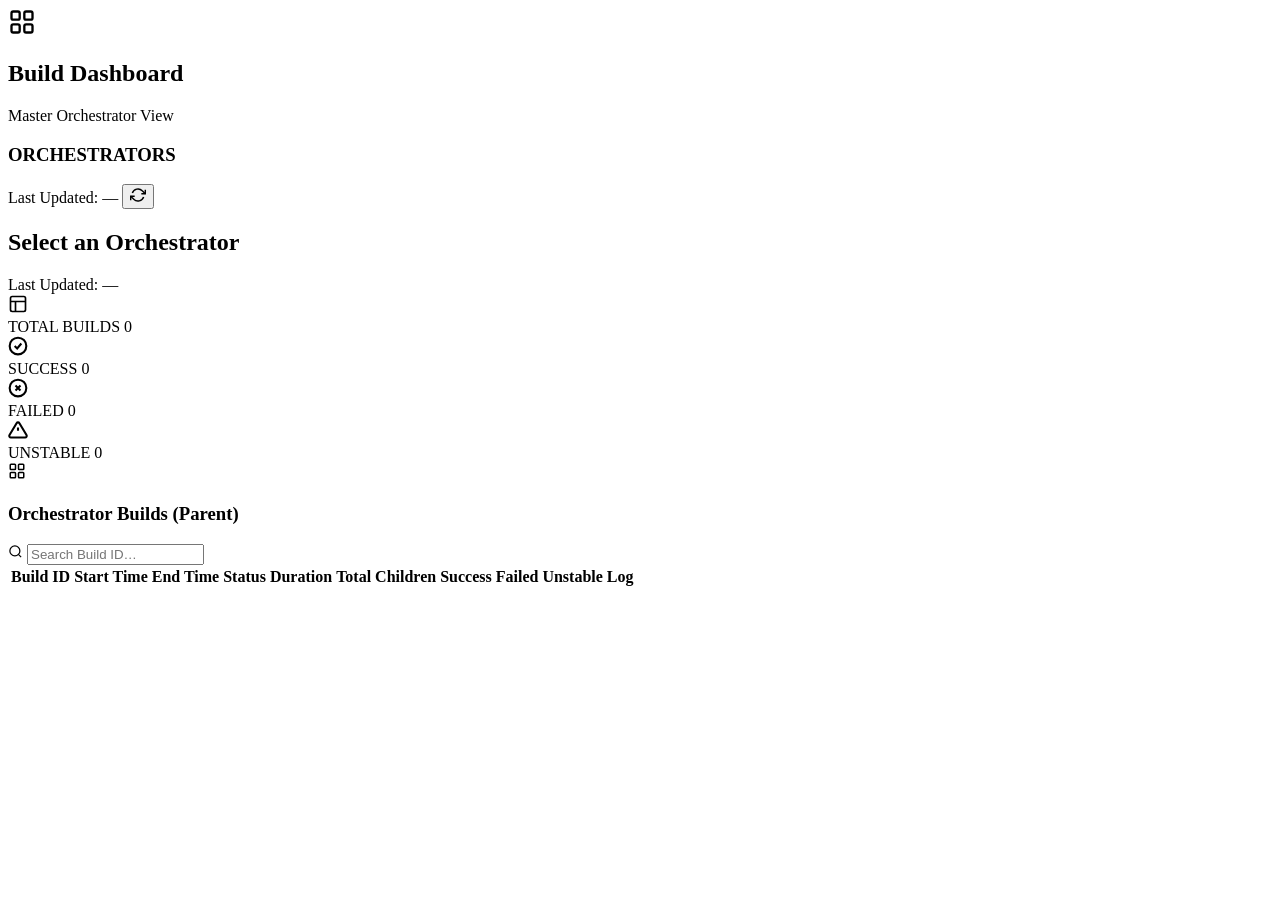
==== index_ver_beta.html @ 741fcbbc "Add initial HTML structure for Build Dashboard This file contains the HTML structure for the Build D" ====
<!DOCTYPE html>
<html lang="en">
<head>
  <meta charset="UTF-8" />
  <meta name="viewport" content="width=device-width, initial-scale=1.0" />
  <title>Build Dashboard</title>
  <link rel="stylesheet" href="Assets/dashboard.css" />
</head>
<body>

  <!-- ==================== SIDEBAR ==================== -->
  <aside class="sidebar">
    <div class="sidebar-header">
      <div class="logo">
        <svg width="28" height="28" viewBox="0 0 24 24" fill="none" stroke="currentColor" stroke-width="2">
          <rect x="3" y="3" width="7" height="7" rx="1.5"/>
          <rect x="14" y="3" width="7" height="7" rx="1.5"/>
          <rect x="3" y="14" width="7" height="7" rx="1.5"/>
          <rect x="14" y="14" width="7" height="7" rx="1.5"/>
        </svg>
      </div>
      <div>
        <h1>Build Dashboard</h1>
        <p class="subtitle">Master Orchestrator View</p>
      </div>
    </div>

    <div class="sidebar-section">
      <h3>ORCHESTRATORS</h3>
      <ul id="orchestrator-list" class="orchestrator-list">
        <!-- Filled by JS -->
      </ul>
    </div>

    <div class="sidebar-footer">
      <span id="sidebar-last-updated">Last Updated: —</span>
      <button id="btn-refresh" class="btn-icon" title="Refresh">
        <svg width="16" height="16" viewBox="0 0 24 24" fill="none" stroke="currentColor" stroke-width="2.2">
          <path d="M23 4v6h-6M1 20v-6h6"/>
          <path d="M3.51 9a9 9 0 0114.85-3.36L23 10M1 14l4.64 4.36A9 9 0 0020.49 15"/>
        </svg>
      </button>
    </div>
  </aside>

  <!-- ==================== MAIN CONTENT ==================== -->
  <main class="main">
    <!-- Top bar -->
    <header class="topbar">
      <div class="topbar-left">
        <h2 id="current-orchestrator-name">Select an Orchestrator</h2>
      </div>
      <div class="topbar-right">
        <span class="last-updated">Last Updated: <span id="last-updated">—</span></span>
      </div>
    </header>

    <!-- Stats -->
    <section class="stats-row">
      <div class="stat-card">
        <div class="stat-icon total">
          <svg width="20" height="20" viewBox="0 0 24 24" fill="none" stroke="currentColor" stroke-width="2">
            <rect x="3" y="3" width="18" height="18" rx="2"/><path d="M3 9h18M9 21V9"/>
          </svg>
        </div>
        <div>
          <span class="stat-label">TOTAL BUILDS</span>
          <span class="stat-value" id="stat-total">0</span>
        </div>
      </div>
      <div class="stat-card">
        <div class="stat-icon success">
          <svg width="20" height="20" viewBox="0 0 24 24" fill="none" stroke="currentColor" stroke-width="2.5">
            <circle cx="12" cy="12" r="10"/><path d="M8 12l3 3 5-6"/>
          </svg>
        </div>
        <div>
          <span class="stat-label">SUCCESS</span>
          <span class="stat-value success" id="stat-success">0</span>
        </div>
      </div>
      <div class="stat-card">
        <div class="stat-icon failed">
          <svg width="20" height="20" viewBox="0 0 24 24" fill="none" stroke="currentColor" stroke-width="2.5">
            <circle cx="12" cy="12" r="10"/><path d="M15 9l-6 6M9 9l6 6"/>
          </svg>
        </div>
        <div>
          <span class="stat-label">FAILED</span>
          <span class="stat-value failed" id="stat-failed">0</span>
        </div>
      </div>
      <div class="stat-card">
        <div class="stat-icon unstable">
          <svg width="20" height="20" viewBox="0 0 24 24" fill="none" stroke="currentColor" stroke-width="2.5">
            <path d="M12 9v4M12 17h.01"/>
            <path d="M10.29 3.86L1.82 18a2 2 0 001.71 3h16.94a2 2 0 001.71-3L13.71 3.86a2 2 0 00-3.42 0z"/>
          </svg>
        </div>
        <div>
          <span class="stat-label">UNSTABLE</span>
          <span class="stat-value unstable" id="stat-unstable">0</span>
        </div>
      </div>
    </section>

    <!-- Parent Builds Table -->
    <section class="card">
      <div class="card-header">
        <div class="card-title">
          <svg width="18" height="18" viewBox="0 0 24 24" fill="none" stroke="currentColor" stroke-width="2">
            <rect x="3" y="3" width="7" height="7" rx="1"/>
            <rect x="14" y="3" width="7" height="7" rx="1"/>
            <rect x="3" y="14" width="7" height="7" rx="1"/>
            <rect x="14" y="14" width="7" height="7" rx="1"/>
          </svg>
          <h3>Orchestrator Builds (Parent)</h3>
        </div>
        <div class="search-box">
          <svg width="15" height="15" viewBox="0 0 24 24" fill="none" stroke="currentColor" stroke-width="2">
            <circle cx="11" cy="11" r="8"/><path d="M21 21l-4.35-4.35"/>
          </svg>
          <input type="text" id="build-search" placeholder="Search Build ID…" />
          <button type="button" id="search-clear" class="search-clear" hidden>✕</button>
        </div>
      </div>

      <div class="table-wrap">
        <table class="data-table">
          <thead>
            <tr>
              <th>Build ID</th>
              <th>Start Time</th>
              <th>End Time</th>
              <th>Status</th>
              <th>Duration</th>
              <th>Total Children</th>
              <th>Success</th>
              <th>Failed</th>
              <th>Unstable</th>
              <th>Log</th>
            </tr>
          </thead>
          <tbody id="parent-tbody"></tbody>
        </table>
      </div>
      <div class="pagination" id="parent-pagination"></div>
    </section>

    <!-- Detail Section -->
    <section class="card" id="detail-section" hidden>
      <div class="card-header detail-header">
        <div class="card-title">
          <svg width="18" height="18" viewBox="0 0 24 24" fill="none" stroke="currentColor" stroke-width="2">
            <path d="M14 2H6a2 2 0 00-2 2v16a2 2 0 002 2h12a2 2 0 002-2V8z"/>
            <path d="M14 2v6h6M16 13H8M16 17H8M10 9H8"/>
          </svg>
          <h3>Parent Build Details: <span id="detail-build-id">#—</span></h3>
        </div>
        <div class="detail-meta">
          <span id="detail-time-range">—</span>
          <span class="badge" id="detail-status-badge">—</span>
        </div>
      </div>

      <div class="children-title">
        <svg width="16" height="16" viewBox="0 0 24 24" fill="none" stroke="currentColor" stroke-width="2">
          <circle cx="12" cy="5" r="2"/>
          <circle cx="5" cy="19" r="2"/>
          <circle cx="19" cy="19" r="2"/>
          <path d="M12 7v4M12 11l-7 6M12 11l7 6"/>
        </svg>
        <h4>Child Builds (Jobs)</h4>
      </div>

      <div class="table-wrap">
        <table class="data-table">
          <thead>
            <tr>
              <th>Job Name</th>
              <th>Build ID</th>
              <th>Start Time</th>
              <th>End Time</th>
              <th>Status</th>
              <th>Duration</th>
              <th>Log File</th>
              <th>Actions</th>
            </tr>
          </thead>
          <tbody id="children-tbody"></tbody>
        </table>
      </div>
      <div class="pagination" id="children-pagination"></div>

      <div class="info-banner">
        <svg width="15" height="15" viewBox="0 0 24 24" fill="none" stroke="currentColor" stroke-width="2">
          <circle cx="12" cy="12" r="10"/><path d="M12 16v-4M12 8h.01"/>
        </svg>
        <span>All logs are located at: <code>C:\Jenkins\Jobs\Log\</code></span>
      </div>
    </section>
  </main>

  <!-- Modal -->
  <div class="modal" id="log-modal" hidden>
    <div class="modal-backdrop" id="modal-backdrop"></div>
    <div class="modal-panel">
      <div class="modal-header">
        <h3 id="modal-title">Log</h3>
        <button class="btn-icon" id="modal-close">✕</button>
      </div>
      <pre class="modal-body" id="modal-body">Loading…</pre>
    </div>
  </div>

  <script src="Assets/dashboard.js"></script>
</body>
</html>
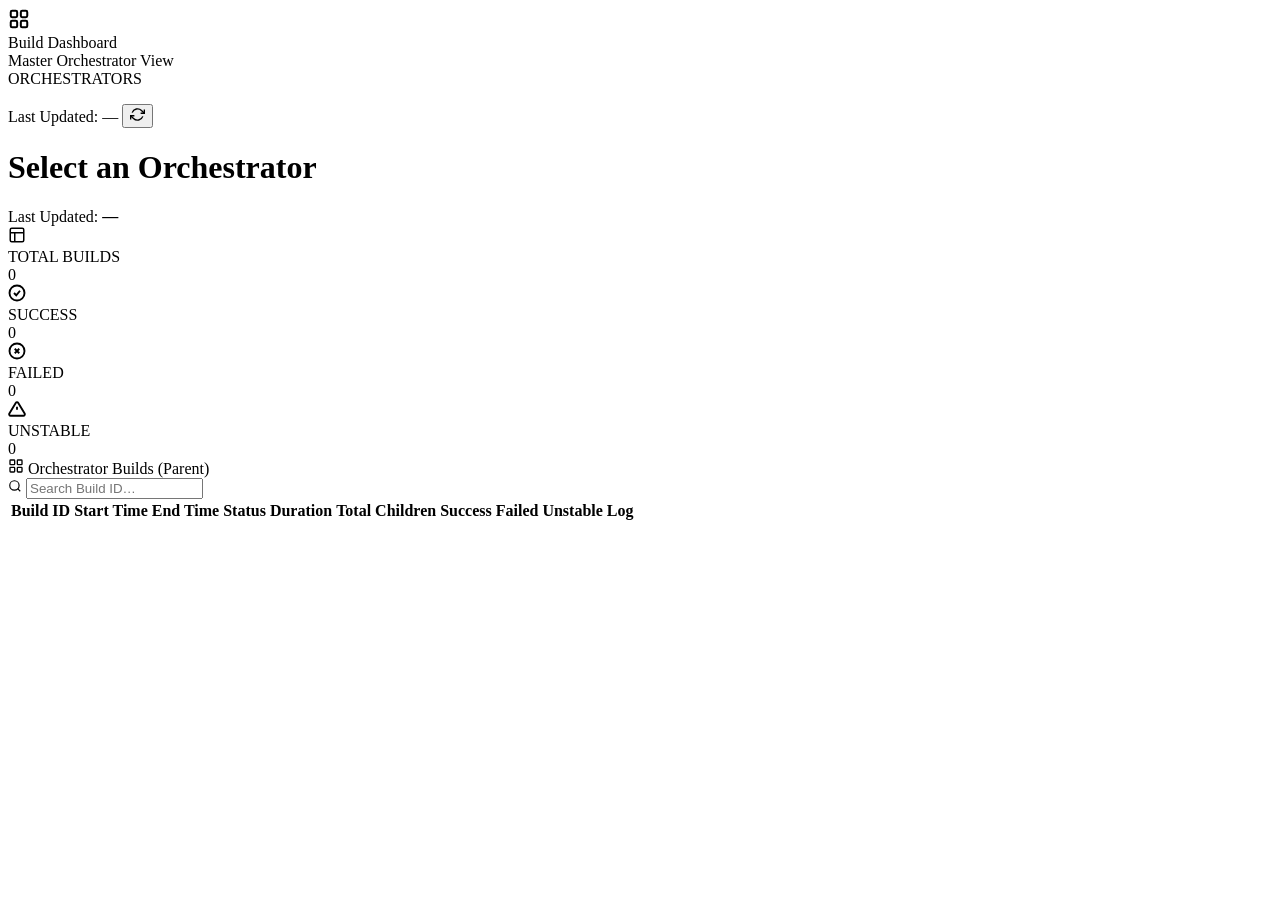
==== commit da50da46: "Simplify sidebar and main content layout Refactor HTML structure for sidebar and main content." ====
--- a/index_ver_beta.html
+++ b/index_ver_beta.html
@@ -8,11 +8,11 @@
 </head>
 <body>
 
-  <!-- ==================== SIDEBAR ==================== -->
+  <!-- SIDEBAR -->
   <aside class="sidebar">
-    <div class="sidebar-header">
-      <div class="logo">
-        <svg width="28" height="28" viewBox="0 0 24 24" fill="none" stroke="currentColor" stroke-width="2">
+    <div class="sidebar-brand">
+      <div class="brand-icon">
+        <svg width="22" height="22" viewBox="0 0 24 24" fill="none" stroke="currentColor" stroke-width="2.2">
           <rect x="3" y="3" width="7" height="7" rx="1.5"/>
           <rect x="14" y="3" width="7" height="7" rx="1.5"/>
           <rect x="3" y="14" width="7" height="7" rx="1.5"/>
@@ -20,22 +20,20 @@
         </svg>
       </div>
       <div>
-        <h1>Build Dashboard</h1>
-        <p class="subtitle">Master Orchestrator View</p>
+        <div class="brand-title">Build Dashboard</div>
+        <div class="brand-sub">Master Orchestrator View</div>
       </div>
     </div>
 
-    <div class="sidebar-section">
-      <h3>ORCHESTRATORS</h3>
-      <ul id="orchestrator-list" class="orchestrator-list">
-        <!-- Filled by JS -->
-      </ul>
-    </div>
+    <div class="sidebar-label">ORCHESTRATORS</div>
+    <ul class="orch-list" id="orchestrator-list">
+      <!-- JS will fill this -->
+    </ul>
 
-    <div class="sidebar-footer">
-      <span id="sidebar-last-updated">Last Updated: —</span>
-      <button id="btn-refresh" class="btn-icon" title="Refresh">
-        <svg width="16" height="16" viewBox="0 0 24 24" fill="none" stroke="currentColor" stroke-width="2.2">
+    <div class="sidebar-bottom">
+      <span id="sidebar-updated">Last Updated: —</span>
+      <button id="btn-refresh" title="Refresh">
+        <svg width="15" height="15" viewBox="0 0 24 24" fill="none" stroke="currentColor" stroke-width="2.2">
           <path d="M23 4v6h-6M1 20v-6h6"/>
           <path d="M3.51 9a9 9 0 0114.85-3.36L23 10M1 14l4.64 4.36A9 9 0 0020.49 15"/>
         </svg>
@@ -43,90 +41,72 @@
     </div>
   </aside>
 
-  <!-- ==================== MAIN CONTENT ==================== -->
-  <main class="main">
-    <!-- Top bar -->
+  <!-- MAIN -->
+  <div class="content">
     <header class="topbar">
-      <div class="topbar-left">
-        <h2 id="current-orchestrator-name">Select an Orchestrator</h2>
-      </div>
-      <div class="topbar-right">
-        <span class="last-updated">Last Updated: <span id="last-updated">—</span></span>
+      <h1 id="page-title">Select an Orchestrator</h1>
+      <div class="topbar-meta">
+        Last Updated: <strong id="last-updated">—</strong>
       </div>
     </header>
 
-    <!-- Stats -->
-    <section class="stats-row">
-      <div class="stat-card">
-        <div class="stat-icon total">
-          <svg width="20" height="20" viewBox="0 0 24 24" fill="none" stroke="currentColor" stroke-width="2">
-            <rect x="3" y="3" width="18" height="18" rx="2"/><path d="M3 9h18M9 21V9"/>
-          </svg>
+    <!-- STATS -->
+    <div class="stats">
+      <div class="stat">
+        <div class="stat-icon blue">
+          <svg width="18" height="18" viewBox="0 0 24 24" fill="none" stroke="currentColor" stroke-width="2"><rect x="3" y="3" width="18" height="18" rx="2"/><path d="M3 9h18M9 21V9"/></svg>
         </div>
         <div>
-          <span class="stat-label">TOTAL BUILDS</span>
-          <span class="stat-value" id="stat-total">0</span>
+          <div class="stat-label">TOTAL BUILDS</div>
+          <div class="stat-num" id="stat-total">0</div>
         </div>
       </div>
-      <div class="stat-card">
-        <div class="stat-icon success">
-          <svg width="20" height="20" viewBox="0 0 24 24" fill="none" stroke="currentColor" stroke-width="2.5">
-            <circle cx="12" cy="12" r="10"/><path d="M8 12l3 3 5-6"/>
-          </svg>
+      <div class="stat">
+        <div class="stat-icon green">
+          <svg width="18" height="18" viewBox="0 0 24 24" fill="none" stroke="currentColor" stroke-width="2.5"><circle cx="12" cy="12" r="10"/><path d="M8 12l3 3 5-6"/></svg>
         </div>
         <div>
-          <span class="stat-label">SUCCESS</span>
-          <span class="stat-value success" id="stat-success">0</span>
+          <div class="stat-label">SUCCESS</div>
+          <div class="stat-num green" id="stat-success">0</div>
         </div>
       </div>
-      <div class="stat-card">
-        <div class="stat-icon failed">
-          <svg width="20" height="20" viewBox="0 0 24 24" fill="none" stroke="currentColor" stroke-width="2.5">
-            <circle cx="12" cy="12" r="10"/><path d="M15 9l-6 6M9 9l6 6"/>
-          </svg>
+      <div class="stat">
+        <div class="stat-icon red">
+          <svg width="18" height="18" viewBox="0 0 24 24" fill="none" stroke="currentColor" stroke-width="2.5"><circle cx="12" cy="12" r="10"/><path d="M15 9l-6 6M9 9l6 6"/></svg>
         </div>
         <div>
-          <span class="stat-label">FAILED</span>
-          <span class="stat-value failed" id="stat-failed">0</span>
+          <div class="stat-label">FAILED</div>
+          <div class="stat-num red" id="stat-failed">0</div>
         </div>
       </div>
-      <div class="stat-card">
-        <div class="stat-icon unstable">
-          <svg width="20" height="20" viewBox="0 0 24 24" fill="none" stroke="currentColor" stroke-width="2.5">
-            <path d="M12 9v4M12 17h.01"/>
-            <path d="M10.29 3.86L1.82 18a2 2 0 001.71 3h16.94a2 2 0 001.71-3L13.71 3.86a2 2 0 00-3.42 0z"/>
-          </svg>
+      <div class="stat">
+        <div class="stat-icon amber">
+          <svg width="18" height="18" viewBox="0 0 24 24" fill="none" stroke="currentColor" stroke-width="2.5"><path d="M12 9v4M12 17h.01"/><path d="M10.29 3.86L1.82 18a2 2 0 001.71 3h16.94a2 2 0 001.71-3L13.71 3.86a2 2 0 00-3.42 0z"/></svg>
         </div>
         <div>
-          <span class="stat-label">UNSTABLE</span>
-          <span class="stat-value unstable" id="stat-unstable">0</span>
+          <div class="stat-label">UNSTABLE</div>
+          <div class="stat-num amber" id="stat-unstable">0</div>
         </div>
       </div>
-    </section>
+    </div>
 
-    <!-- Parent Builds Table -->
-    <section class="card">
-      <div class="card-header">
+    <!-- PARENT TABLE -->
+    <div class="card">
+      <div class="card-head">
         <div class="card-title">
-          <svg width="18" height="18" viewBox="0 0 24 24" fill="none" stroke="currentColor" stroke-width="2">
-            <rect x="3" y="3" width="7" height="7" rx="1"/>
-            <rect x="14" y="3" width="7" height="7" rx="1"/>
-            <rect x="3" y="14" width="7" height="7" rx="1"/>
-            <rect x="14" y="14" width="7" height="7" rx="1"/>
+          <svg width="16" height="16" viewBox="0 0 24 24" fill="none" stroke="currentColor" stroke-width="2">
+            <rect x="3" y="3" width="7" height="7" rx="1"/><rect x="14" y="3" width="7" height="7" rx="1"/>
+            <rect x="3" y="14" width="7" height="7" rx="1"/><rect x="14" y="14" width="7" height="7" rx="1"/>
           </svg>
-          <h3>Orchestrator Builds (Parent)</h3>
+          Orchestrator Builds (Parent)
         </div>
-        <div class="search-box">
-          <svg width="15" height="15" viewBox="0 0 24 24" fill="none" stroke="currentColor" stroke-width="2">
-            <circle cx="11" cy="11" r="8"/><path d="M21 21l-4.35-4.35"/>
-          </svg>
+        <div class="search">
+          <svg width="14" height="14" viewBox="0 0 24 24" fill="none" stroke="currentColor" stroke-width="2"><circle cx="11" cy="11" r="8"/><path d="M21 21l-4.35-4.35"/></svg>
           <input type="text" id="build-search" placeholder="Search Build ID…" />
-          <button type="button" id="search-clear" class="search-clear" hidden>✕</button>
         </div>
       </div>
-
-      <div class="table-wrap">
-        <table class="data-table">
+      <div class="table-scroll">
+        <table>
           <thead>
             <tr>
               <th>Build ID</th>
@@ -144,18 +124,17 @@
           <tbody id="parent-tbody"></tbody>
         </table>
       </div>
-      <div class="pagination" id="parent-pagination"></div>
-    </section>
+      <div class="pager" id="parent-pagination"></div>
+    </div>
 
-    <!-- Detail Section -->
-    <section class="card" id="detail-section" hidden>
-      <div class="card-header detail-header">
+    <!-- DETAILS -->
+    <div class="card" id="detail-section" style="display:none">
+      <div class="card-head">
         <div class="card-title">
-          <svg width="18" height="18" viewBox="0 0 24 24" fill="none" stroke="currentColor" stroke-width="2">
-            <path d="M14 2H6a2 2 0 00-2 2v16a2 2 0 002 2h12a2 2 0 002-2V8z"/>
-            <path d="M14 2v6h6M16 13H8M16 17H8M10 9H8"/>
+          <svg width="16" height="16" viewBox="0 0 24 24" fill="none" stroke="currentColor" stroke-width="2">
+            <path d="M14 2H6a2 2 0 00-2 2v16a2 2 0 002 2h12a2 2 0 002-2V8z"/><path d="M14 2v6h6M16 13H8M16 17H8M10 9H8"/>
           </svg>
-          <h3>Parent Build Details: <span id="detail-build-id">#—</span></h3>
+          Parent Build Details: <span id="detail-build-id">#—</span>
         </div>
         <div class="detail-meta">
           <span id="detail-time-range">—</span>
@@ -163,18 +142,16 @@
         </div>
       </div>
 
-      <div class="children-title">
-        <svg width="16" height="16" viewBox="0 0 24 24" fill="none" stroke="currentColor" stroke-width="2">
-          <circle cx="12" cy="5" r="2"/>
-          <circle cx="5" cy="19" r="2"/>
-          <circle cx="19" cy="19" r="2"/>
+      <div class="children-bar">
+        <svg width="14" height="14" viewBox="0 0 24 24" fill="none" stroke="currentColor" stroke-width="2">
+          <circle cx="12" cy="5" r="2"/><circle cx="5" cy="19" r="2"/><circle cx="19" cy="19" r="2"/>
           <path d="M12 7v4M12 11l-7 6M12 11l7 6"/>
         </svg>
-        <h4>Child Builds (Jobs)</h4>
+        Child Builds (Jobs)
       </div>
 
-      <div class="table-wrap">
-        <table class="data-table">
+      <div class="table-scroll">
+        <table>
           <thead>
             <tr>
               <th>Job Name</th>
@@ -190,26 +167,11 @@
           <tbody id="children-tbody"></tbody>
         </table>
       </div>
-      <div class="pagination" id="children-pagination"></div>
+      <div class="pager" id="children-pagination"></div>
 
-      <div class="info-banner">
-        <svg width="15" height="15" viewBox="0 0 24 24" fill="none" stroke="currentColor" stroke-width="2">
-          <circle cx="12" cy="12" r="10"/><path d="M12 16v-4M12 8h.01"/>
-        </svg>
-        <span>All logs are located at: <code>C:\Jenkins\Jobs\Log\</code></span>
+      <div class="info-bar">
+        All logs are located at: <code>C:\Jenkins\Jobs\Log\</code>
       </div>
-    </section>
-  </main>
-
-  <!-- Modal -->
-  <div class="modal" id="log-modal" hidden>
-    <div class="modal-backdrop" id="modal-backdrop"></div>
-    <div class="modal-panel">
-      <div class="modal-header">
-        <h3 id="modal-title">Log</h3>
-        <button class="btn-icon" id="modal-close">✕</button>
-      </div>
-      <pre class="modal-body" id="modal-body">Loading…</pre>
     </div>
   </div>
 
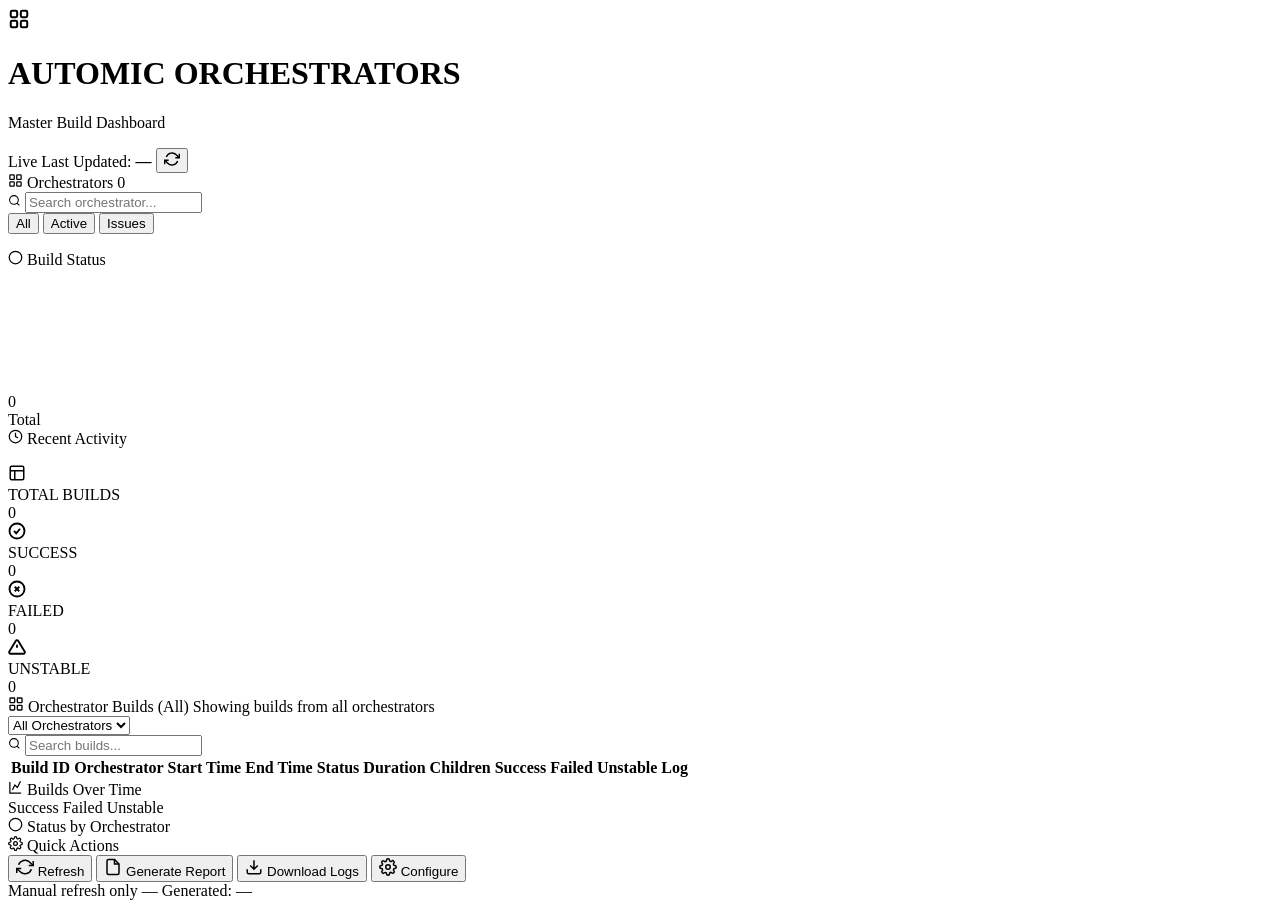
==== commit 584c35f1: "Revamp dashboard layout and update title Updated the title and restructured the layout of the dashbo" ====
--- a/index_ver_beta.html
+++ b/index_ver_beta.html
@@ -3,177 +3,278 @@
 <head>
   <meta charset="UTF-8" />
   <meta name="viewport" content="width=device-width, initial-scale=1.0" />
-  <title>Build Dashboard</title>
+  <title>AUTOMIC ORCHESTRATORS – Master Build Dashboard</title>
   <link rel="stylesheet" href="Assets/dashboard.css" />
 </head>
 <body>
 
-  <!-- SIDEBAR -->
-  <aside class="sidebar">
-    <div class="sidebar-brand">
-      <div class="brand-icon">
+  <!-- ===================== TOP HEADER ===================== -->
+  <header class="app-header">
+    <div class="header-left">
+      <div class="logo">
         <svg width="22" height="22" viewBox="0 0 24 24" fill="none" stroke="currentColor" stroke-width="2.2">
-          <rect x="3" y="3" width="7" height="7" rx="1.5"/>
-          <rect x="14" y="3" width="7" height="7" rx="1.5"/>
-          <rect x="3" y="14" width="7" height="7" rx="1.5"/>
-          <rect x="14" y="14" width="7" height="7" rx="1.5"/>
+          <rect x="3" y="3" width="7" height="7" rx="1.5"/><rect x="14" y="3" width="7" height="7" rx="1.5"/>
+          <rect x="3" y="14" width="7" height="7" rx="1.5"/><rect x="14" y="14" width="7" height="7" rx="1.5"/>
         </svg>
       </div>
       <div>
-        <div class="brand-title">Build Dashboard</div>
-        <div class="brand-sub">Master Orchestrator View</div>
+        <h1>AUTOMIC ORCHESTRATORS</h1>
+        <p>Master Build Dashboard</p>
       </div>
     </div>
-
-    <div class="sidebar-label">ORCHESTRATORS</div>
-    <ul class="orch-list" id="orchestrator-list">
-      <!-- JS will fill this -->
-    </ul>
-
-    <div class="sidebar-bottom">
-      <span id="sidebar-updated">Last Updated: —</span>
-      <button id="btn-refresh" title="Refresh">
-        <svg width="15" height="15" viewBox="0 0 24 24" fill="none" stroke="currentColor" stroke-width="2.2">
-          <path d="M23 4v6h-6M1 20v-6h6"/>
-          <path d="M3.51 9a9 9 0 0114.85-3.36L23 10M1 14l4.64 4.36A9 9 0 0020.49 15"/>
+    <div class="header-right">
+      <span class="live-badge"><span class="pulse"></span> Live</span>
+      <span class="updated">Last Updated: <strong id="last-updated">—</strong></span>
+      <button class="icon-btn" id="btn-refresh" title="Refresh">
+        <svg width="16" height="16" viewBox="0 0 24 24" fill="none" stroke="currentColor" stroke-width="2.2">
+          <path d="M23 4v6h-6M1 20v-6h6"/><path d="M3.51 9a9 9 0 0114.85-3.36L23 10M1 14l4.64 4.36A9 9 0 0020.49 15"/>
         </svg>
       </button>
     </div>
-  </aside>
-
-  <!-- MAIN -->
-  <div class="content">
-    <header class="topbar">
-      <h1 id="page-title">Select an Orchestrator</h1>
-      <div class="topbar-meta">
-        Last Updated: <strong id="last-updated">—</strong>
-      </div>
-    </header>
-
-    <!-- STATS -->
-    <div class="stats">
-      <div class="stat">
-        <div class="stat-icon blue">
-          <svg width="18" height="18" viewBox="0 0 24 24" fill="none" stroke="currentColor" stroke-width="2"><rect x="3" y="3" width="18" height="18" rx="2"/><path d="M3 9h18M9 21V9"/></svg>
-        </div>
-        <div>
-          <div class="stat-label">TOTAL BUILDS</div>
-          <div class="stat-num" id="stat-total">0</div>
-        </div>
-      </div>
-      <div class="stat">
-        <div class="stat-icon green">
-          <svg width="18" height="18" viewBox="0 0 24 24" fill="none" stroke="currentColor" stroke-width="2.5"><circle cx="12" cy="12" r="10"/><path d="M8 12l3 3 5-6"/></svg>
-        </div>
-        <div>
-          <div class="stat-label">SUCCESS</div>
-          <div class="stat-num green" id="stat-success">0</div>
-        </div>
-      </div>
-      <div class="stat">
-        <div class="stat-icon red">
-          <svg width="18" height="18" viewBox="0 0 24 24" fill="none" stroke="currentColor" stroke-width="2.5"><circle cx="12" cy="12" r="10"/><path d="M15 9l-6 6M9 9l6 6"/></svg>
-        </div>
-        <div>
-          <div class="stat-label">FAILED</div>
-          <div class="stat-num red" id="stat-failed">0</div>
-        </div>
-      </div>
-      <div class="stat">
-        <div class="stat-icon amber">
-          <svg width="18" height="18" viewBox="0 0 24 24" fill="none" stroke="currentColor" stroke-width="2.5"><path d="M12 9v4M12 17h.01"/><path d="M10.29 3.86L1.82 18a2 2 0 001.71 3h16.94a2 2 0 001.71-3L13.71 3.86a2 2 0 00-3.42 0z"/></svg>
-        </div>
-        <div>
-          <div class="stat-label">UNSTABLE</div>
-          <div class="stat-num amber" id="stat-unstable">0</div>
-        </div>
-      </div>
-    </div>
-
-    <!-- PARENT TABLE -->
-    <div class="card">
-      <div class="card-head">
-        <div class="card-title">
-          <svg width="16" height="16" viewBox="0 0 24 24" fill="none" stroke="currentColor" stroke-width="2">
-            <rect x="3" y="3" width="7" height="7" rx="1"/><rect x="14" y="3" width="7" height="7" rx="1"/>
-            <rect x="3" y="14" width="7" height="7" rx="1"/><rect x="14" y="14" width="7" height="7" rx="1"/>
-          </svg>
-          Orchestrator Builds (Parent)
-        </div>
-        <div class="search">
-          <svg width="14" height="14" viewBox="0 0 24 24" fill="none" stroke="currentColor" stroke-width="2"><circle cx="11" cy="11" r="8"/><path d="M21 21l-4.35-4.35"/></svg>
-          <input type="text" id="build-search" placeholder="Search Build ID…" />
-        </div>
-      </div>
-      <div class="table-scroll">
-        <table>
-          <thead>
-            <tr>
-              <th>Build ID</th>
-              <th>Start Time</th>
-              <th>End Time</th>
-              <th>Status</th>
-              <th>Duration</th>
-              <th>Total Children</th>
-              <th>Success</th>
-              <th>Failed</th>
-              <th>Unstable</th>
-              <th>Log</th>
-            </tr>
-          </thead>
-          <tbody id="parent-tbody"></tbody>
-        </table>
-      </div>
-      <div class="pager" id="parent-pagination"></div>
-    </div>
-
-    <!-- DETAILS -->
-    <div class="card" id="detail-section" style="display:none">
-      <div class="card-head">
-        <div class="card-title">
-          <svg width="16" height="16" viewBox="0 0 24 24" fill="none" stroke="currentColor" stroke-width="2">
-            <path d="M14 2H6a2 2 0 00-2 2v16a2 2 0 002 2h12a2 2 0 002-2V8z"/><path d="M14 2v6h6M16 13H8M16 17H8M10 9H8"/>
-          </svg>
-          Parent Build Details: <span id="detail-build-id">#—</span>
-        </div>
-        <div class="detail-meta">
-          <span id="detail-time-range">—</span>
-          <span class="badge" id="detail-status-badge">—</span>
-        </div>
-      </div>
-
-      <div class="children-bar">
-        <svg width="14" height="14" viewBox="0 0 24 24" fill="none" stroke="currentColor" stroke-width="2">
-          <circle cx="12" cy="5" r="2"/><circle cx="5" cy="19" r="2"/><circle cx="19" cy="19" r="2"/>
-          <path d="M12 7v4M12 11l-7 6M12 11l7 6"/>
-        </svg>
-        Child Builds (Jobs)
-      </div>
-
-      <div class="table-scroll">
-        <table>
-          <thead>
-            <tr>
-              <th>Job Name</th>
-              <th>Build ID</th>
-              <th>Start Time</th>
-              <th>End Time</th>
-              <th>Status</th>
-              <th>Duration</th>
-              <th>Log File</th>
-              <th>Actions</th>
-            </tr>
-          </thead>
-          <tbody id="children-tbody"></tbody>
-        </table>
-      </div>
-      <div class="pager" id="children-pagination"></div>
-
-      <div class="info-bar">
-        All logs are located at: <code>C:\Jenkins\Jobs\Log\</code>
-      </div>
-    </div>
+  </header>
+
+  <div class="layout">
+
+    <!-- ===================== LEFT SIDEBAR ===================== -->
+    <aside class="left-panel">
+
+      <!-- Orchestrators List -->
+      <div class="panel-card">
+        <div class="panel-head">
+          <span class="panel-title">
+            <svg width="15" height="15" viewBox="0 0 24 24" fill="none" stroke="currentColor" stroke-width="2">
+              <rect x="3" y="3" width="7" height="7" rx="1"/><rect x="14" y="3" width="7" height="7" rx="1"/>
+              <rect x="3" y="14" width="7" height="7" rx="1"/><rect x="14" y="14" width="7" height="7" rx="1"/>
+            </svg>
+            Orchestrators
+          </span>
+          <span class="count-badge" id="orch-count">0</span>
+        </div>
+        <div class="search-mini">
+          <svg width="13" height="13" viewBox="0 0 24 24" fill="none" stroke="currentColor" stroke-width="2"><circle cx="11" cy="11" r="8"/><path d="M21 21l-4.35-4.35"/></svg>
+          <input type="text" id="orch-search" placeholder="Search orchestrator..." />
+        </div>
+        <div class="filter-tabs">
+          <button class="tab active" data-filter="all">All</button>
+          <button class="tab" data-filter="active">Active</button>
+          <button class="tab" data-filter="issues">Issues</button>
+        </div>
+        <ul class="orch-list" id="orch-list"></ul>
+      </div>
+
+      <!-- Build Status Donut -->
+      <div class="panel-card">
+        <div class="panel-head">
+          <span class="panel-title">
+            <svg width="15" height="15" viewBox="0 0 24 24" fill="none" stroke="currentColor" stroke-width="2"><circle cx="12" cy="12" r="10"/></svg>
+            Build Status
+          </span>
+        </div>
+        <div class="donut-wrap">
+          <svg id="donut-chart" width="120" height="120" viewBox="0 0 120 120"></svg>
+          <div class="donut-center">
+            <div class="donut-total" id="donut-total">0</div>
+            <div class="donut-label">Total</div>
+          </div>
+        </div>
+        <div class="legend" id="status-legend"></div>
+      </div>
+
+      <!-- Recent Activity -->
+      <div class="panel-card">
+        <div class="panel-head">
+          <span class="panel-title">
+            <svg width="15" height="15" viewBox="0 0 24 24" fill="none" stroke="currentColor" stroke-width="2"><circle cx="12" cy="12" r="10"/><path d="M12 6v6l4 2"/></svg>
+            Recent Activity
+          </span>
+        </div>
+        <ul class="activity-list" id="activity-list"></ul>
+      </div>
+    </aside>
+
+    <!-- ===================== CENTER ===================== -->
+    <main class="center-panel">
+
+      <!-- Stats Row -->
+      <div class="stats-row">
+        <div class="stat-card">
+          <div class="stat-icon blue"><svg width="18" height="18" viewBox="0 0 24 24" fill="none" stroke="currentColor" stroke-width="2"><rect x="3" y="3" width="18" height="18" rx="2"/><path d="M3 9h18M9 21V9"/></svg></div>
+          <div>
+            <div class="stat-label">TOTAL BUILDS</div>
+            <div class="stat-value" id="stat-total">0</div>
+          </div>
+        </div>
+        <div class="stat-card">
+          <div class="stat-icon green"><svg width="18" height="18" viewBox="0 0 24 24" fill="none" stroke="currentColor" stroke-width="2.5"><circle cx="12" cy="12" r="10"/><path d="M8 12l3 3 5-6"/></svg></div>
+          <div>
+            <div class="stat-label">SUCCESS</div>
+            <div class="stat-value green" id="stat-success">0</div>
+          </div>
+          <div class="mini-ring" id="ring-success"></div>
+        </div>
+        <div class="stat-card">
+          <div class="stat-icon red"><svg width="18" height="18" viewBox="0 0 24 24" fill="none" stroke="currentColor" stroke-width="2.5"><circle cx="12" cy="12" r="10"/><path d="M15 9l-6 6M9 9l6 6"/></svg></div>
+          <div>
+            <div class="stat-label">FAILED</div>
+            <div class="stat-value red" id="stat-failed">0</div>
+          </div>
+          <div class="mini-ring" id="ring-failed"></div>
+        </div>
+        <div class="stat-card">
+          <div class="stat-icon amber"><svg width="18" height="18" viewBox="0 0 24 24" fill="none" stroke="currentColor" stroke-width="2.5"><path d="M12 9v4M12 17h.01"/><path d="M10.29 3.86L1.82 18a2 2 0 001.71 3h16.94a2 2 0 001.71-3L13.71 3.86a2 2 0 00-3.42 0z"/></svg></div>
+          <div>
+            <div class="stat-label">UNSTABLE</div>
+            <div class="stat-value amber" id="stat-unstable">0</div>
+          </div>
+          <div class="mini-ring" id="ring-unstable"></div>
+        </div>
+      </div>
+
+      <!-- Builds Table -->
+      <div class="card">
+        <div class="card-head">
+          <div class="card-title">
+            <svg width="16" height="16" viewBox="0 0 24 24" fill="none" stroke="currentColor" stroke-width="2">
+              <rect x="3" y="3" width="7" height="7" rx="1"/><rect x="14" y="3" width="7" height="7" rx="1"/>
+              <rect x="3" y="14" width="7" height="7" rx="1"/><rect x="14" y="14" width="7" height="7" rx="1"/>
+            </svg>
+            Orchestrator Builds (All)
+            <span class="sub" id="table-subtitle">Showing builds from all orchestrators</span>
+          </div>
+          <div class="card-actions">
+            <select id="filter-orch">
+              <option value="all">All Orchestrators</option>
+            </select>
+            <div class="search-box">
+              <svg width="13" height="13" viewBox="0 0 24 24" fill="none" stroke="currentColor" stroke-width="2"><circle cx="11" cy="11" r="8"/><path d="M21 21l-4.35-4.35"/></svg>
+              <input type="text" id="build-search" placeholder="Search builds..." />
+            </div>
+          </div>
+        </div>
+        <div class="table-wrap">
+          <table>
+            <thead>
+              <tr>
+                <th>Build ID</th>
+                <th>Orchestrator</th>
+                <th>Start Time</th>
+                <th>End Time</th>
+                <th>Status</th>
+                <th>Duration</th>
+                <th>Children</th>
+                <th>Success</th>
+                <th>Failed</th>
+                <th>Unstable</th>
+                <th>Log</th>
+              </tr>
+            </thead>
+            <tbody id="builds-tbody"></tbody>
+          </table>
+        </div>
+        <div class="pager" id="builds-pager"></div>
+      </div>
+
+      <!-- Selected Build Details -->
+      <div class="card" id="detail-card" style="display:none">
+        <div class="card-head">
+          <div class="card-title">
+            <svg width="16" height="16" viewBox="0 0 24 24" fill="none" stroke="currentColor" stroke-width="2">
+              <path d="M14 2H6a2 2 0 00-2 2v16a2 2 0 002 2h12a2 2 0 002-2V8z"/><path d="M14 2v6h6"/>
+            </svg>
+            Selected Build Details: <span id="detail-id">#—</span>
+          </div>
+          <div class="detail-meta">
+            <span id="detail-range">—</span>
+            <span class="badge" id="detail-badge">—</span>
+          </div>
+        </div>
+        <div class="children-head">Child Builds (Jobs)</div>
+        <div class="table-wrap">
+          <table>
+            <thead>
+              <tr>
+                <th>Job Name</th>
+                <th>Build ID</th>
+                <th>Start Time</th>
+                <th>End Time</th>
+                <th>Status</th>
+                <th>Duration</th>
+                <th>Log File</th>
+                <th>Actions</th>
+              </tr>
+            </thead>
+            <tbody id="children-tbody"></tbody>
+          </table>
+        </div>
+        <div class="info-bar">All logs are located at: <code>C:\Jenkins\Jobs\Log\</code></div>
+      </div>
+    </main>
+
+    <!-- ===================== RIGHT PANEL ===================== -->
+    <aside class="right-panel">
+
+      <!-- Builds Over Time (simple bars) -->
+      <div class="panel-card">
+        <div class="panel-head">
+          <span class="panel-title">
+            <svg width="15" height="15" viewBox="0 0 24 24" fill="none" stroke="currentColor" stroke-width="2"><path d="M3 3v18h18"/><path d="M7 16l4-8 4 4 5-10"/></svg>
+            Builds Over Time
+          </span>
+        </div>
+        <div class="bars-legend">
+          <span><i class="dot green"></i> Success</span>
+          <span><i class="dot red"></i> Failed</span>
+          <span><i class="dot amber"></i> Unstable</span>
+        </div>
+        <div class="bars-chart" id="bars-chart"></div>
+      </div>
+
+      <!-- Status by Orchestrator -->
+      <div class="panel-card">
+        <div class="panel-head">
+          <span class="panel-title">
+            <svg width="15" height="15" viewBox="0 0 24 24" fill="none" stroke="currentColor" stroke-width="2"><circle cx="12" cy="12" r="10"/></svg>
+            Status by Orchestrator
+          </span>
+        </div>
+        <div id="orch-status-list"></div>
+      </div>
+
+      <!-- Quick Actions -->
+      <div class="panel-card">
+        <div class="panel-head">
+          <span class="panel-title">
+            <svg width="15" height="15" viewBox="0 0 24 24" fill="none" stroke="currentColor" stroke-width="2"><circle cx="12" cy="12" r="3"/><path d="M19.4 15a1.65 1.65 0 00.33 1.82l.06.06a2 2 0 01-2.83 2.83l-.06-.06a1.65 1.65 0 00-1.82-.33 1.65 1.65 0 00-1 1.51V21a2 2 0 01-4 0v-.09A1.65 1.65 0 009 19.4a1.65 1.65 0 00-1.82.33l-.06.06a2 2 0 01-2.83-2.83l.06-.06A1.65 1.65 0 004.68 15a1.65 1.65 0 00-1.51-1H3a2 2 0 010-4h.09A1.65 1.65 0 004.6 9a1.65 1.65 0 00-.33-1.82l-.06-.06a2 2 0 012.83-2.83l.06.06A1.65 1.65 0 009 4.68a1.65 1.65 0 001-1.51V3a2 2 0 014 0v.09a1.65 1.65 0 001 1.51 1.65 1.65 0 001.82-.33l.06-.06a2 2 0 012.83 2.83l-.06.06A1.65 1.65 0 0019.4 9a1.65 1.65 0 001.51 1H21a2 2 0 010 4h-.09a1.65 1.65 0 00-1.51 1z"/></svg>
+            Quick Actions
+          </span>
+        </div>
+        <div class="quick-grid">
+          <button class="quick-btn" id="qa-refresh">
+            <svg width="18" height="18" viewBox="0 0 24 24" fill="none" stroke="currentColor" stroke-width="2"><path d="M23 4v6h-6M1 20v-6h6"/><path d="M3.51 9a9 9 0 0114.85-3.36L23 10M1 14l4.64 4.36A9 9 0 0020.49 15"/></svg>
+            Refresh
+          </button>
+          <button class="quick-btn">
+            <svg width="18" height="18" viewBox="0 0 24 24" fill="none" stroke="currentColor" stroke-width="2"><path d="M14 2H6a2 2 0 00-2 2v16a2 2 0 002 2h12a2 2 0 002-2V8z"/><path d="M14 2v6h6"/></svg>
+            Generate Report
+          </button>
+          <button class="quick-btn">
+            <svg width="18" height="18" viewBox="0 0 24 24" fill="none" stroke="currentColor" stroke-width="2"><path d="M21 15v4a2 2 0 01-2 2H5a2 2 0 01-2-2v-4M7 10l5 5 5-5M12 15V3"/></svg>
+            Download Logs
+          </button>
+          <button class="quick-btn">
+            <svg width="18" height="18" viewBox="0 0 24 24" fill="none" stroke="currentColor" stroke-width="2"><circle cx="12" cy="12" r="3"/><path d="M19.4 15a1.65 1.65 0 00.33 1.82l.06.06a2 2 0 01-2.83 2.83l-.06-.06a1.65 1.65 0 00-1.82-.33 1.65 1.65 0 00-1 1.51V21a2 2 0 01-4 0v-.09A1.65 1.65 0 009 19.4a1.65 1.65 0 00-1.82.33l-.06.06a2 2 0 01-2.83-2.83l.06-.06A1.65 1.65 0 004.68 15a1.65 1.65 0 00-1.51-1H3a2 2 0 010-4h.09A1.65 1.65 0 004.6 9a1.65 1.65 0 00-.33-1.82l-.06-.06a2 2 0 012.83-2.83l.06.06A1.65 1.65 0 009 4.68a1.65 1.65 0 001-1.51V3a2 2 0 014 0v.09a1.65 1.65 0 001 1.51 1.65 1.65 0 001.82-.33l.06-.06a2 2 0 012.83 2.83l-.06.06A1.65 1.65 0 0019.4 9a1.65 1.65 0 001.51 1H21a2 2 0 010 4h-.09a1.65 1.65 0 00-1.51 1z"/></svg>
+            Configure
+          </button>
+        </div>
+      </div>
+    </aside>
   </div>
+
+  <footer class="app-footer">
+    <span>Manual refresh only</span>
+    <span id="footer-info">—</span>
+    <span id="footer-generated">Generated: —</span>
+  </footer>
 
   <script src="Assets/dashboard.js"></script>
 </body>
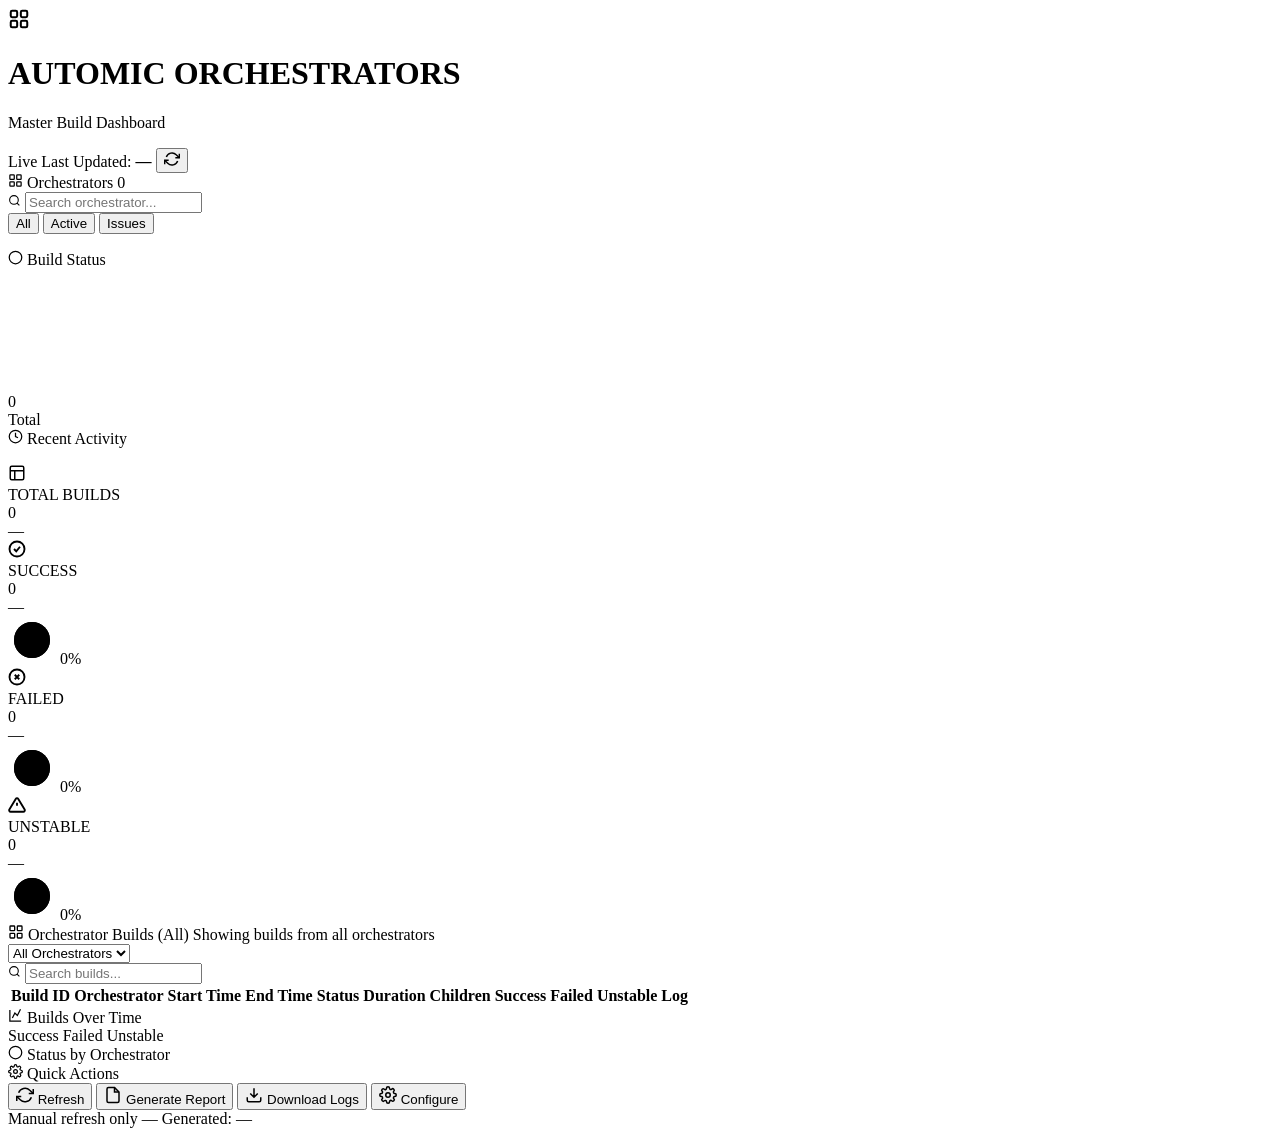
==== commit d2e232bb: "Clean up HTML by removing commented sections Removed commented sections for Orchestrators List, Buil" ====
--- a/index_ver_beta.html
+++ b/index_ver_beta.html
@@ -38,7 +38,6 @@
     <!-- ===================== LEFT SIDEBAR ===================== -->
     <aside class="left-panel">
 
-      <!-- Orchestrators List -->
       <div class="panel-card">
         <div class="panel-head">
           <span class="panel-title">
@@ -62,7 +61,6 @@
         <ul class="orch-list" id="orch-list"></ul>
       </div>
 
-      <!-- Build Status Donut -->
       <div class="panel-card">
         <div class="panel-head">
           <span class="panel-title">
@@ -80,7 +78,6 @@
         <div class="legend" id="status-legend"></div>
       </div>
 
-      <!-- Recent Activity -->
       <div class="panel-card">
         <div class="panel-head">
           <span class="panel-title">
@@ -97,36 +94,83 @@
 
       <!-- Stats Row -->
       <div class="stats-row">
+        <!-- TOTAL -->
         <div class="stat-card">
-          <div class="stat-icon blue"><svg width="18" height="18" viewBox="0 0 24 24" fill="none" stroke="currentColor" stroke-width="2"><rect x="3" y="3" width="18" height="18" rx="2"/><path d="M3 9h18M9 21V9"/></svg></div>
-          <div>
+          <div class="stat-icon blue">
+            <svg width="18" height="18" viewBox="0 0 24 24" fill="none" stroke="currentColor" stroke-width="2">
+              <rect x="3" y="3" width="18" height="18" rx="2"/><path d="M3 9h18M9 21V9"/>
+            </svg>
+          </div>
+          <div class="stat-body">
             <div class="stat-label">TOTAL BUILDS</div>
             <div class="stat-value" id="stat-total">0</div>
-          </div>
-        </div>
+            <div class="stat-trend" id="trend-total">—</div>
+          </div>
+          <div class="mini-bars" id="mini-bars"></div>
+        </div>
+
+        <!-- SUCCESS -->
         <div class="stat-card">
-          <div class="stat-icon green"><svg width="18" height="18" viewBox="0 0 24 24" fill="none" stroke="currentColor" stroke-width="2.5"><circle cx="12" cy="12" r="10"/><path d="M8 12l3 3 5-6"/></svg></div>
-          <div>
+          <div class="stat-icon green">
+            <svg width="18" height="18" viewBox="0 0 24 24" fill="none" stroke="currentColor" stroke-width="2.5">
+              <circle cx="12" cy="12" r="10"/><path d="M8 12l3 3 5-6"/>
+            </svg>
+          </div>
+          <div class="stat-body">
             <div class="stat-label">SUCCESS</div>
             <div class="stat-value green" id="stat-success">0</div>
-          </div>
-          <div class="mini-ring" id="ring-success"></div>
-        </div>
+            <div class="stat-trend" id="trend-success">—</div>
+          </div>
+          <div class="ring-wrap">
+            <svg class="ring" width="48" height="48" viewBox="0 0 48 48">
+              <circle class="ring-bg" cx="24" cy="24" r="18"/>
+              <circle class="ring-fg green" id="ring-success" cx="24" cy="24" r="18"/>
+            </svg>
+            <span class="ring-text" id="pct-success">0%</span>
+          </div>
+        </div>
+
+        <!-- FAILED -->
         <div class="stat-card">
-          <div class="stat-icon red"><svg width="18" height="18" viewBox="0 0 24 24" fill="none" stroke="currentColor" stroke-width="2.5"><circle cx="12" cy="12" r="10"/><path d="M15 9l-6 6M9 9l6 6"/></svg></div>
-          <div>
+          <div class="stat-icon red">
+            <svg width="18" height="18" viewBox="0 0 24 24" fill="none" stroke="currentColor" stroke-width="2.5">
+              <circle cx="12" cy="12" r="10"/><path d="M15 9l-6 6M9 9l6 6"/>
+            </svg>
+          </div>
+          <div class="stat-body">
             <div class="stat-label">FAILED</div>
             <div class="stat-value red" id="stat-failed">0</div>
-          </div>
-          <div class="mini-ring" id="ring-failed"></div>
-        </div>
+            <div class="stat-trend" id="trend-failed">—</div>
+          </div>
+          <div class="ring-wrap">
+            <svg class="ring" width="48" height="48" viewBox="0 0 48 48">
+              <circle class="ring-bg" cx="24" cy="24" r="18"/>
+              <circle class="ring-fg red" id="ring-failed" cx="24" cy="24" r="18"/>
+            </svg>
+            <span class="ring-text" id="pct-failed">0%</span>
+          </div>
+        </div>
+
+        <!-- UNSTABLE -->
         <div class="stat-card">
-          <div class="stat-icon amber"><svg width="18" height="18" viewBox="0 0 24 24" fill="none" stroke="currentColor" stroke-width="2.5"><path d="M12 9v4M12 17h.01"/><path d="M10.29 3.86L1.82 18a2 2 0 001.71 3h16.94a2 2 0 001.71-3L13.71 3.86a2 2 0 00-3.42 0z"/></svg></div>
-          <div>
+          <div class="stat-icon amber">
+            <svg width="18" height="18" viewBox="0 0 24 24" fill="none" stroke="currentColor" stroke-width="2.5">
+              <path d="M12 9v4M12 17h.01"/>
+              <path d="M10.29 3.86L1.82 18a2 2 0 001.71 3h16.94a2 2 0 001.71-3L13.71 3.86a2 2 0 00-3.42 0z"/>
+            </svg>
+          </div>
+          <div class="stat-body">
             <div class="stat-label">UNSTABLE</div>
             <div class="stat-value amber" id="stat-unstable">0</div>
-          </div>
-          <div class="mini-ring" id="ring-unstable"></div>
+            <div class="stat-trend" id="trend-unstable">—</div>
+          </div>
+          <div class="ring-wrap">
+            <svg class="ring" width="48" height="48" viewBox="0 0 48 48">
+              <circle class="ring-bg" cx="24" cy="24" r="18"/>
+              <circle class="ring-fg amber" id="ring-unstable" cx="24" cy="24" r="18"/>
+            </svg>
+            <span class="ring-text" id="pct-unstable">0%</span>
+          </div>
         </div>
       </div>
 
@@ -213,7 +257,6 @@
     <!-- ===================== RIGHT PANEL ===================== -->
     <aside class="right-panel">
 
-      <!-- Builds Over Time (simple bars) -->
       <div class="panel-card">
         <div class="panel-head">
           <span class="panel-title">
@@ -229,7 +272,6 @@
         <div class="bars-chart" id="bars-chart"></div>
       </div>
 
-      <!-- Status by Orchestrator -->
       <div class="panel-card">
         <div class="panel-head">
           <span class="panel-title">
@@ -240,7 +282,6 @@
         <div id="orch-status-list"></div>
       </div>
 
-      <!-- Quick Actions -->
       <div class="panel-card">
         <div class="panel-head">
           <span class="panel-title">
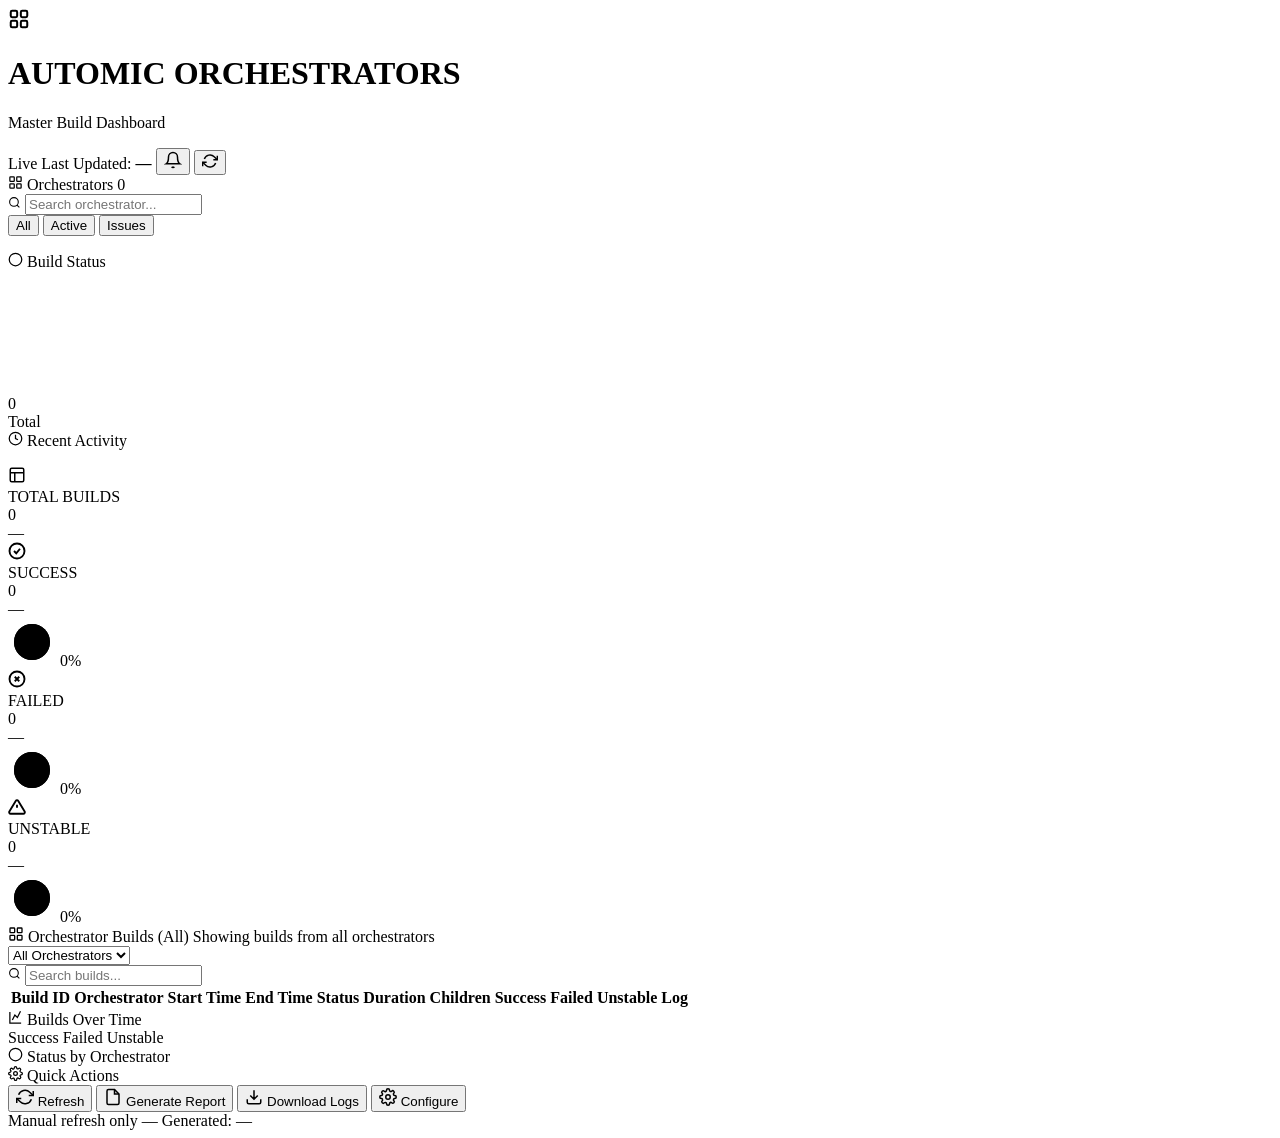
==== commit 82ef3675: "Add bell notification button to header Added a bell notification button with an SVG icon and a hidde" ====
--- a/index_ver_beta.html
+++ b/index_ver_beta.html
@@ -25,6 +25,16 @@
     <div class="header-right">
       <span class="live-badge"><span class="pulse"></span> Live</span>
       <span class="updated">Last Updated: <strong id="last-updated">—</strong></span>
+
+      <!-- Bell notification -->
+      <button class="icon-btn bell-btn" id="btn-bell" title="Failed jobs">
+        <svg width="18" height="18" viewBox="0 0 24 24" fill="none" stroke="currentColor" stroke-width="2">
+          <path d="M18 8A6 6 0 0 0 6 8c0 7-3 9-3 9h18s-3-2-3-9"/>
+          <path d="M13.73 21a2 2 0 0 1-3.46 0"/>
+        </svg>
+        <span class="bell-badge" id="bell-badge" hidden>0</span>
+      </button>
+
       <button class="icon-btn" id="btn-refresh" title="Refresh">
         <svg width="16" height="16" viewBox="0 0 24 24" fill="none" stroke="currentColor" stroke-width="2.2">
           <path d="M23 4v6h-6M1 20v-6h6"/><path d="M3.51 9a9 9 0 0114.85-3.36L23 10M1 14l4.64 4.36A9 9 0 0020.49 15"/>
@@ -94,7 +104,6 @@
 
       <!-- Stats Row -->
       <div class="stats-row">
-        <!-- TOTAL -->
         <div class="stat-card">
           <div class="stat-icon blue">
             <svg width="18" height="18" viewBox="0 0 24 24" fill="none" stroke="currentColor" stroke-width="2">
@@ -109,7 +118,6 @@
           <div class="mini-bars" id="mini-bars"></div>
         </div>
 
-        <!-- SUCCESS -->
         <div class="stat-card">
           <div class="stat-icon green">
             <svg width="18" height="18" viewBox="0 0 24 24" fill="none" stroke="currentColor" stroke-width="2.5">
@@ -130,8 +138,7 @@
           </div>
         </div>
 
-        <!-- FAILED -->
-        <div class="stat-card">
+        <div class="stat-card" id="failed-stat-card" style="cursor:pointer" title="Click to view failed jobs">
           <div class="stat-icon red">
             <svg width="18" height="18" viewBox="0 0 24 24" fill="none" stroke="currentColor" stroke-width="2.5">
               <circle cx="12" cy="12" r="10"/><path d="M15 9l-6 6M9 9l6 6"/>
@@ -151,7 +158,6 @@
           </div>
         </div>
 
-        <!-- UNSTABLE -->
         <div class="stat-card">
           <div class="stat-icon amber">
             <svg width="18" height="18" viewBox="0 0 24 24" fill="none" stroke="currentColor" stroke-width="2.5">
@@ -175,7 +181,7 @@
       </div>
 
       <!-- Builds Table -->
-      <div class="card">
+      <div class="card" id="builds-card">
         <div class="card-head">
           <div class="card-title">
             <svg width="16" height="16" viewBox="0 0 24 24" fill="none" stroke="currentColor" stroke-width="2">
@@ -218,6 +224,37 @@
         <div class="pager" id="builds-pager"></div>
       </div>
 
+      <!-- ========== FAILED JOBS VIEW ========== -->
+      <div class="card" id="failed-jobs-card" style="display:none">
+        <div class="card-head">
+          <div class="card-title">
+            <svg width="16" height="16" viewBox="0 0 24 24" fill="none" stroke="currentColor" stroke-width="2">
+              <circle cx="12" cy="12" r="10"/><path d="M15 9l-6 6M9 9l6 6"/>
+            </svg>
+            Failed Jobs
+            <span class="sub" id="failed-jobs-subtitle">All failed jobs across orchestrators</span>
+          </div>
+          <button class="link" id="btn-back-builds" style="font-size:13px">← Back to Builds</button>
+        </div>
+        <div class="table-wrap">
+          <table>
+            <thead>
+              <tr>
+                <th>Job Name</th>
+                <th>Parent Build</th>
+                <th>Orchestrator</th>
+                <th>Status</th>
+                <th>Reason</th>
+                <th>Start Time</th>
+                <th>Actions</th>
+              </tr>
+            </thead>
+            <tbody id="failed-jobs-tbody"></tbody>
+          </table>
+        </div>
+        <div class="pager" id="failed-jobs-pager"></div>
+      </div>
+
       <!-- Selected Build Details -->
       <div class="card" id="detail-card" style="display:none">
         <div class="card-head">
@@ -232,7 +269,9 @@
             <span class="badge" id="detail-badge">—</span>
           </div>
         </div>
+
         <div class="children-head">Child Builds (Jobs)</div>
+
         <div class="table-wrap">
           <table>
             <thead>
@@ -250,7 +289,12 @@
             <tbody id="children-tbody"></tbody>
           </table>
         </div>
-        <div class="info-bar">All logs are located at: <code>C:\Jenkins\Jobs\Log\</code></div>
+
+        <div class="pager" id="children-pager"></div>
+
+        <div class="info-bar">
+          All logs are located at: <code>C:\Jenkins\Jobs\Log\</code>
+        </div>
       </div>
     </main>
 
